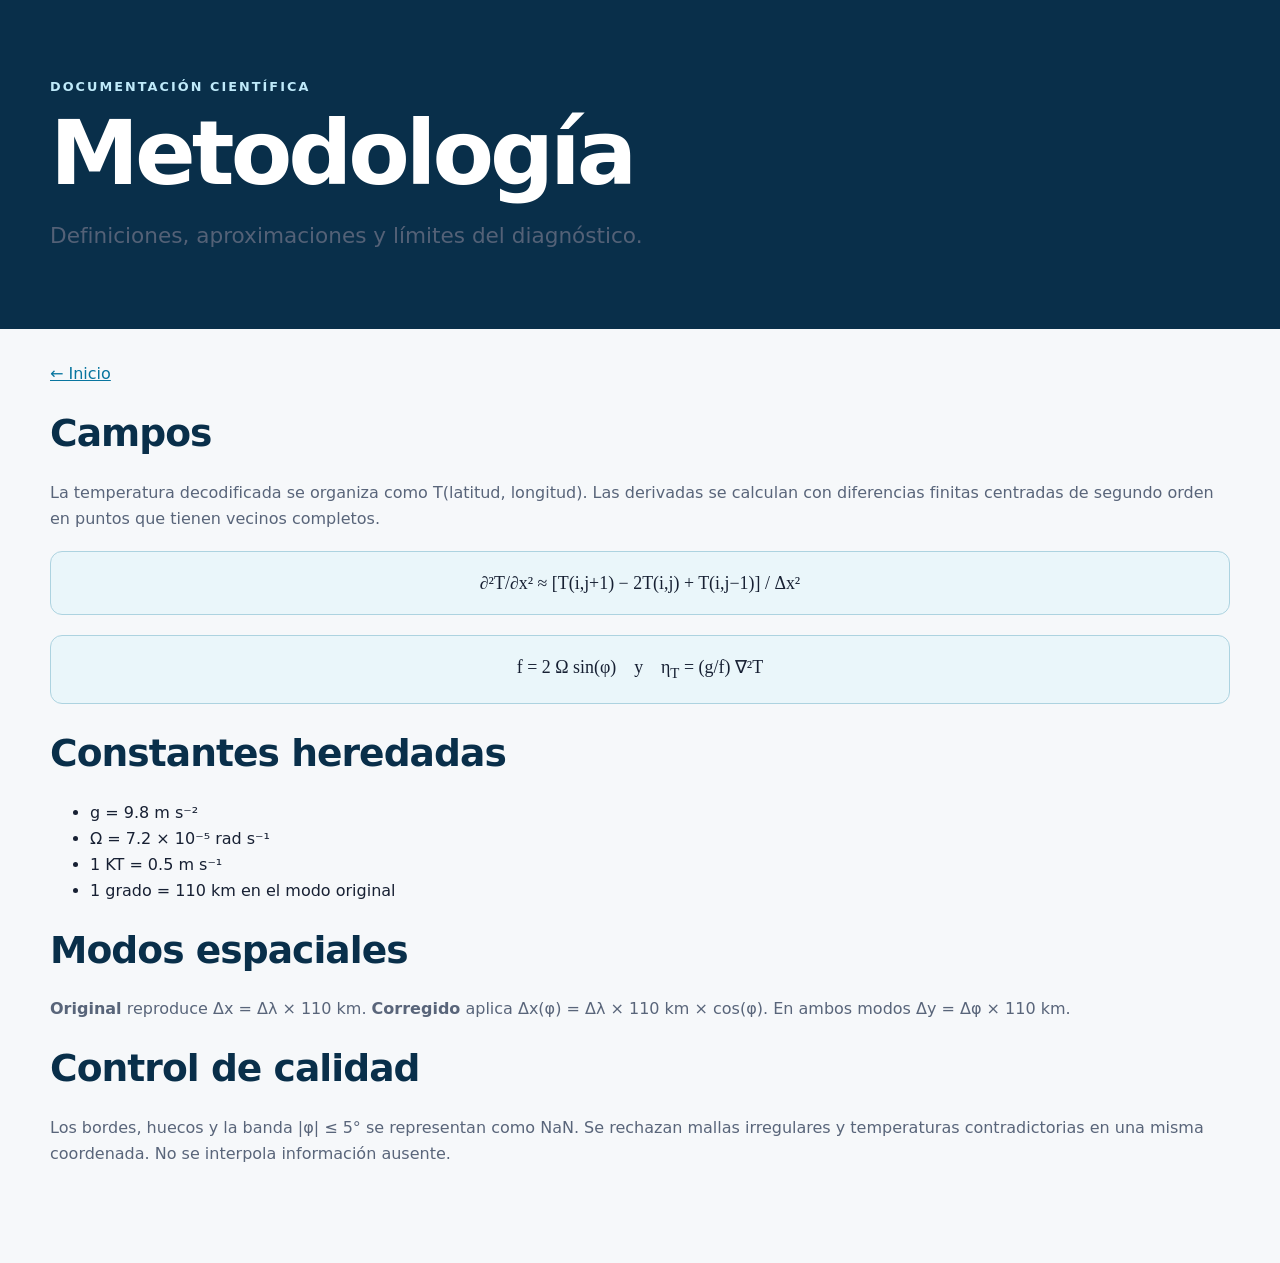
==== docs/methodology.html @ 91a3af6c "Add files via upload" ====
<!doctype html><html lang="es"><head><meta charset="utf-8"><meta name="viewport" content="width=device-width, initial-scale=1"><title>Metodología — WINTEM F300</title><link rel="stylesheet" href="assets/style.css"></head>
<body><header class="hero"><div class="wrap"><p class="eyebrow">DOCUMENTACIÓN CIENTÍFICA</p><h1>Metodología</h1><p class="lead">Definiciones, aproximaciones y límites del diagnóstico.</p></div></header><main class="wrap">
<p><a href="index.html">← Inicio</a></p>
<h2>Campos</h2><p>La temperatura decodificada se organiza como T(latitud, longitud). Las derivadas se calculan con diferencias finitas centradas de segundo orden en puntos que tienen vecinos completos.</p>
<div class="formula">∂²T/∂x² ≈ [T(i,j+1) − 2T(i,j) + T(i,j−1)] / Δx²</div>
<div class="formula">f = 2 Ω sin(φ) &nbsp;&nbsp; y &nbsp;&nbsp; η<sub>T</sub> = (g/f) ∇²T</div>
<h2>Constantes heredadas</h2><ul><li>g = 9.8 m s⁻²</li><li>Ω = 7.2 × 10⁻⁵ rad s⁻¹</li><li>1 KT = 0.5 m s⁻¹</li><li>1 grado = 110 km en el modo original</li></ul>
<h2>Modos espaciales</h2><p><strong>Original</strong> reproduce Δx = Δλ × 110 km. <strong>Corregido</strong> aplica Δx(φ) = Δλ × 110 km × cos(φ). En ambos modos Δy = Δφ × 110 km.</p>
<h2>Control de calidad</h2><p>Los bordes, huecos y la banda |φ| ≤ 5° se representan como NaN. Se rechazan mallas irregulares y temperaturas contradictorias en una misma coordenada. No se interpola información ausente.</p>
</main></body></html>
---- docs/assets/style.css ----
:root {
  color-scheme: light;
  --ink: #172033;
  --muted: #59657a;
  --navy: #092f4a;
  --blue: #0f6f9f;
  --cyan: #48a9c5;
  --line: #d6e0e8;
  --paper: #f6f8fa;
  --white: #ffffff;
}
* { box-sizing: border-box; }
html { scroll-behavior: smooth; }
body {
  margin: 0;
  color: var(--ink);
  background: var(--paper);
  font-family: Inter, ui-sans-serif, system-ui, -apple-system, "Segoe UI", sans-serif;
  line-height: 1.62;
}
.wrap { width: min(1180px, calc(100% - 2.4rem)); margin-inline: auto; }
.hero {
  padding: 4.8rem 0 4rem;
  color: white;
  background: var(--navy);
}
.eyebrow { margin: 0 0 .8rem; color: #bfeafa; font-size: .8rem; font-weight: 800; letter-spacing: .16em; }
h1 { margin: 0; font-size: clamp(2.6rem, 7vw, 5.7rem); line-height: .98; letter-spacing: -.045em; }
.lead { max-width: 760px; margin: 1.3rem 0 .7rem; font-size: clamp(1.05rem, 2vw, 1.35rem); opacity: .94; }
.meta { margin: 0; color: #d6f0f8; font-size: .9rem; }
.section-nav { position: sticky; top: 0; z-index: 10; border-bottom: 1px solid var(--line); background: #ffffffee; backdrop-filter: blur(12px); }
.section-nav .wrap { display: flex; gap: 1.3rem; overflow-x: auto; }
.section-nav a { padding: .9rem 0; color: var(--navy); font-size: .9rem; font-weight: 700; text-decoration: none; white-space: nowrap; }
main { padding: 1rem 0 5rem; }
section { padding-top: 2.5rem; }
h2 { margin: 0 0 .65rem; color: var(--navy); font-size: clamp(1.65rem, 3vw, 2.35rem); letter-spacing: -.025em; }
h3 { margin: 0; color: var(--navy); font-size: 1.05rem; }
p { color: var(--muted); }
.metrics { display: grid; grid-template-columns: repeat(auto-fit, minmax(150px, 1fr)); gap: .8rem; margin-top: 1.3rem; }
.metrics article { padding: 1.1rem; border: 1px solid var(--line); border-radius: 12px; background: white; }
.metrics strong { display: block; color: var(--blue); font-size: 1.65rem; line-height: 1.15; }
.metrics span { color: var(--muted); font-size: .83rem; }
.note, .notice { padding: 1rem 1.2rem; border-left: 4px solid var(--cyan); border-radius: 0 10px 10px 0; background: #e9f6fa; }
.figure-grid { display: grid; grid-template-columns: repeat(auto-fit, minmax(min(100%, 340px), 1fr)); gap: 1rem; margin-top: 1.2rem; }
.figure-card { overflow: hidden; border: 1px solid var(--line); border-radius: 14px; background: white; box-shadow: 0 8px 25px #18354a0b; }
.image-button { display: block; width: 100%; padding: 0; border: 0; background: white; cursor: zoom-in; }
.figure-card img { display: block; width: 100%; aspect-ratio: 16 / 10; object-fit: contain; background: white; border-bottom: 1px solid var(--line); }
.figure-card div { padding: 1rem 1.1rem; }
.figure-card p { margin: .35rem 0 0; font-size: .9rem; }
.downloads { display: grid; grid-template-columns: repeat(auto-fit, minmax(270px, 1fr)); gap: .9rem; margin: 1rem 0 1.5rem; }
.downloads a { padding: 1.15rem; border: 1px solid #aad4e3; border-radius: 12px; color: var(--navy); background: #eaf7fb; text-decoration: none; }
.downloads strong, .downloads span { display: block; }
.downloads span { margin-top: .3rem; color: var(--muted); font-size: .88rem; }
.table-wrap { overflow-x: auto; border: 1px solid var(--line); border-radius: 12px; background: white; }
table { width: 100%; border-collapse: collapse; font-size: .88rem; }
caption { padding: 1rem; font-weight: 700; text-align: left; }
th, td { padding: .75rem .85rem; border-top: 1px solid var(--line); text-align: right; white-space: nowrap; }
th:first-child { text-align: left; }
thead th { color: var(--navy); background: #eef4f7; }
.formula { margin: 1.2rem 0; padding: 1.3rem; overflow-x: auto; border: 1px solid #add3e0; border-radius: 12px; background: #eaf6fa; font: 1.12rem Georgia, serif; text-align: center; }
code { padding: .1rem .3rem; border-radius: 4px; background: #e8edf1; }
a { color: #08759f; }
footer { padding: 2rem 0; border-top: 1px solid var(--line); color: var(--muted); font-size: .88rem; }
.lightbox[hidden] { display: none; }
.lightbox {
  position: fixed;
  inset: 0;
  z-index: 100;
  display: grid;
  place-items: center;
  padding: 2rem;
  background: rgb(3 12 22 / 92%);
  cursor: zoom-out;
}
.lightbox img {
  display: block;
  width: auto;
  height: auto;
  max-width: min(96vw, 1900px);
  max-height: 92vh;
  object-fit: contain;
  background: white;
  box-shadow: 0 20px 70px rgb(0 0 0 / 55%);
  cursor: default;
}
.lightbox-close {
  position: fixed;
  top: .8rem;
  right: 1rem;
  z-index: 101;
  width: 2.8rem;
  height: 2.8rem;
  border: 1px solid rgb(255 255 255 / 45%);
  border-radius: 50%;
  color: white;
  background: rgb(0 0 0 / 45%);
  font: 2rem/1 sans-serif;
  cursor: pointer;
}
body.lightbox-open { overflow: hidden; }
@media (max-width: 620px) {
  .hero { padding: 3.4rem 0 3rem; }
  .wrap { width: min(100% - 1.4rem, 1180px); }
  .section-nav .wrap { gap: 1rem; }
}
@media print {
  .section-nav { display: none; }
  .hero { padding: 2rem 0; background: var(--navy); }
  .figure-card { break-inside: avoid; box-shadow: none; }
  .lightbox { display: none !important; }
}
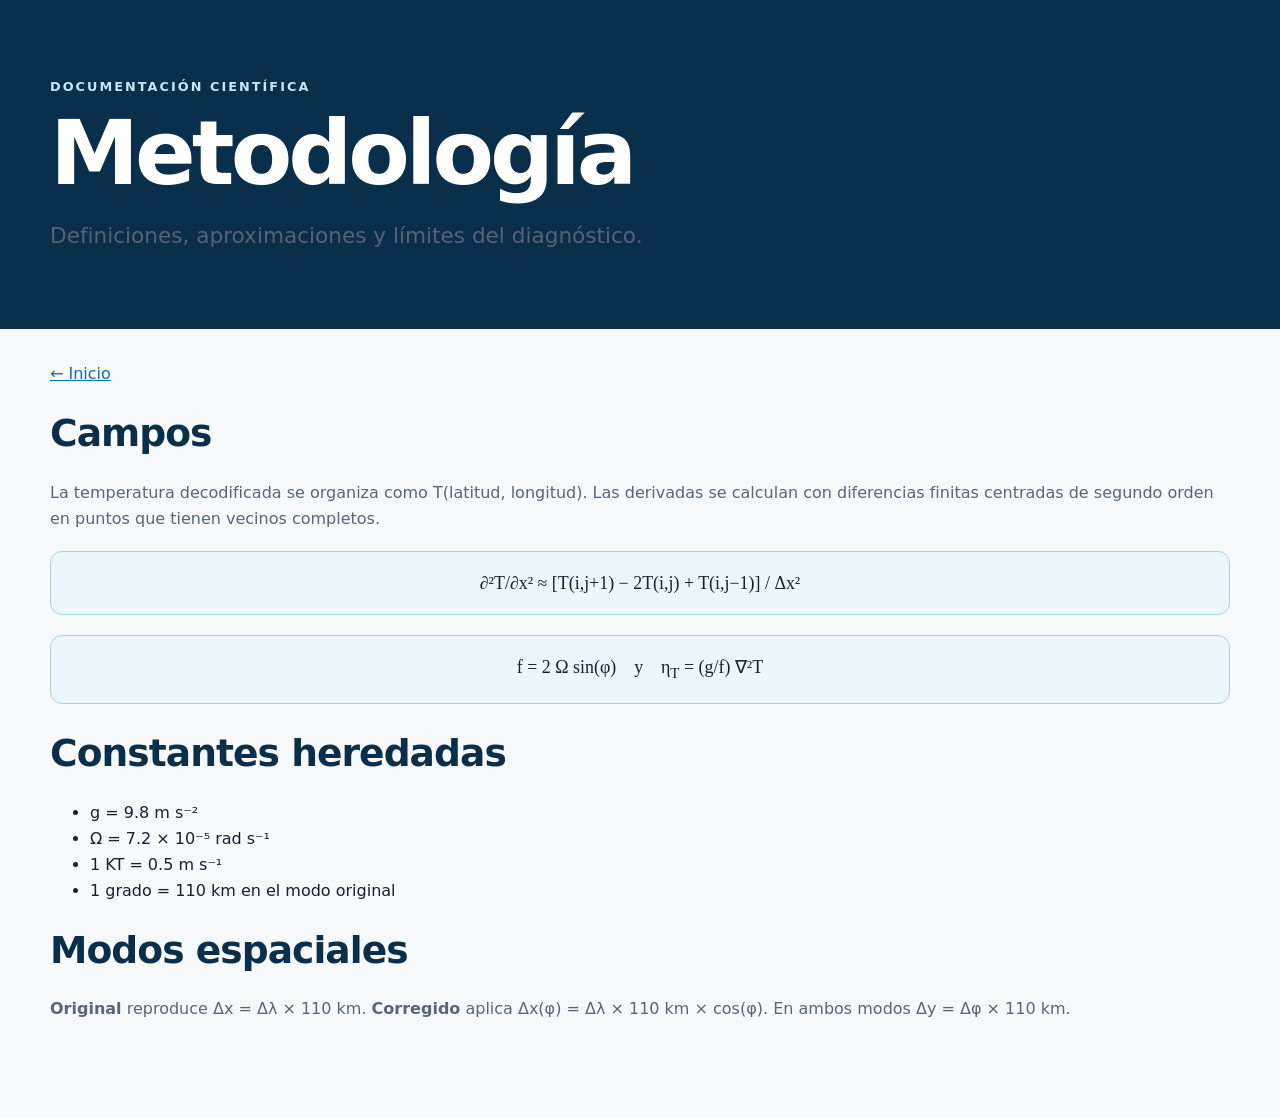
==== commit b313e05a: "Remove quality control section from methodology.html Removed the quality control section from the me" ====
--- a/docs/methodology.html
+++ b/docs/methodology.html
@@ -6,5 +6,4 @@
 <div class="formula">f = 2 Ω sin(φ) &nbsp;&nbsp; y &nbsp;&nbsp; η<sub>T</sub> = (g/f) ∇²T</div>
 <h2>Constantes heredadas</h2><ul><li>g = 9.8 m s⁻²</li><li>Ω = 7.2 × 10⁻⁵ rad s⁻¹</li><li>1 KT = 0.5 m s⁻¹</li><li>1 grado = 110 km en el modo original</li></ul>
 <h2>Modos espaciales</h2><p><strong>Original</strong> reproduce Δx = Δλ × 110 km. <strong>Corregido</strong> aplica Δx(φ) = Δλ × 110 km × cos(φ). En ambos modos Δy = Δφ × 110 km.</p>
-<h2>Control de calidad</h2><p>Los bordes, huecos y la banda |φ| ≤ 5° se representan como NaN. Se rechazan mallas irregulares y temperaturas contradictorias en una misma coordenada. No se interpola información ausente.</p>
 </main></body></html>
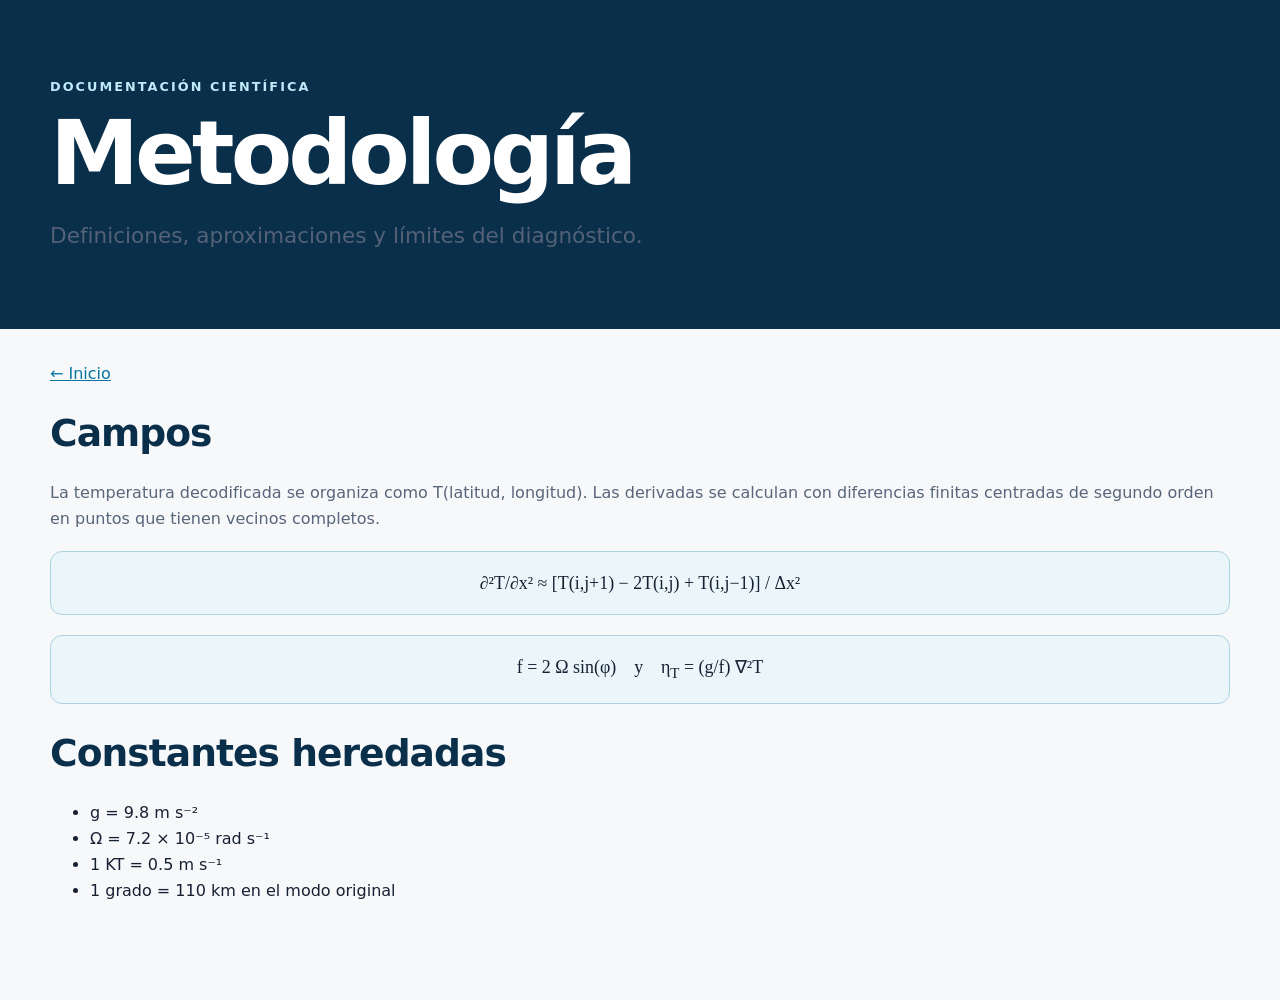
==== commit f4477211: "Update methodology.html" ====
--- a/docs/methodology.html
+++ b/docs/methodology.html
@@ -5,5 +5,4 @@
 <div class="formula">∂²T/∂x² ≈ [T(i,j+1) − 2T(i,j) + T(i,j−1)] / Δx²</div>
 <div class="formula">f = 2 Ω sin(φ) &nbsp;&nbsp; y &nbsp;&nbsp; η<sub>T</sub> = (g/f) ∇²T</div>
 <h2>Constantes heredadas</h2><ul><li>g = 9.8 m s⁻²</li><li>Ω = 7.2 × 10⁻⁵ rad s⁻¹</li><li>1 KT = 0.5 m s⁻¹</li><li>1 grado = 110 km en el modo original</li></ul>
-<h2>Modos espaciales</h2><p><strong>Original</strong> reproduce Δx = Δλ × 110 km. <strong>Corregido</strong> aplica Δx(φ) = Δλ × 110 km × cos(φ). En ambos modos Δy = Δφ × 110 km.</p>
 </main></body></html>
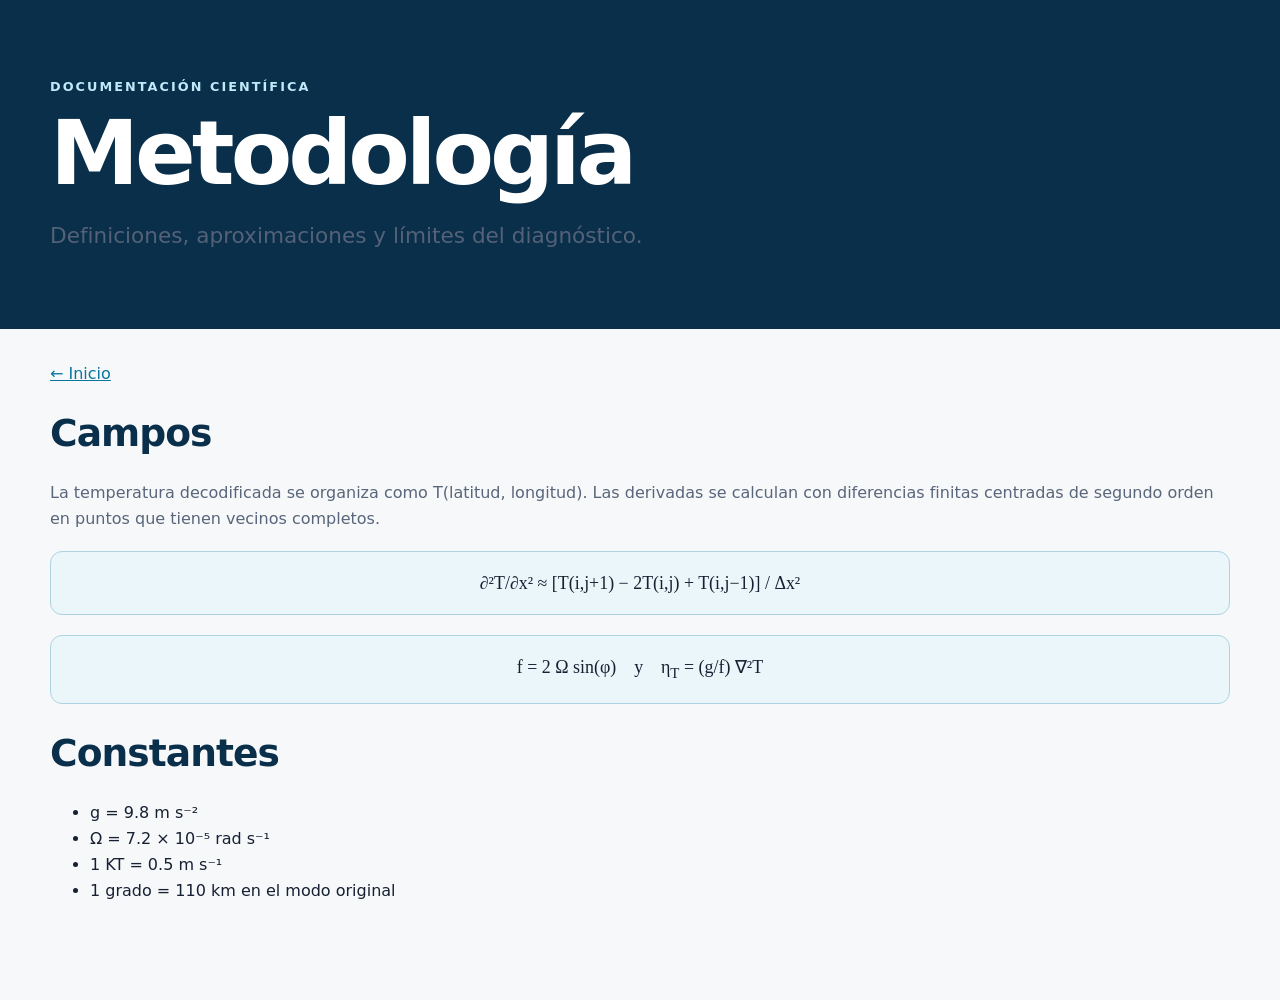
==== commit 48f6ab58: "Update methodology.html" ====
--- a/docs/methodology.html
+++ b/docs/methodology.html
@@ -4,5 +4,5 @@
 <h2>Campos</h2><p>La temperatura decodificada se organiza como T(latitud, longitud). Las derivadas se calculan con diferencias finitas centradas de segundo orden en puntos que tienen vecinos completos.</p>
 <div class="formula">∂²T/∂x² ≈ [T(i,j+1) − 2T(i,j) + T(i,j−1)] / Δx²</div>
 <div class="formula">f = 2 Ω sin(φ) &nbsp;&nbsp; y &nbsp;&nbsp; η<sub>T</sub> = (g/f) ∇²T</div>
-<h2>Constantes heredadas</h2><ul><li>g = 9.8 m s⁻²</li><li>Ω = 7.2 × 10⁻⁵ rad s⁻¹</li><li>1 KT = 0.5 m s⁻¹</li><li>1 grado = 110 km en el modo original</li></ul>
+<h2>Constantes</h2><ul><li>g = 9.8 m s⁻²</li><li>Ω = 7.2 × 10⁻⁵ rad s⁻¹</li><li>1 KT = 0.5 m s⁻¹</li><li>1 grado = 110 km en el modo original</li></ul>
 </main></body></html>
